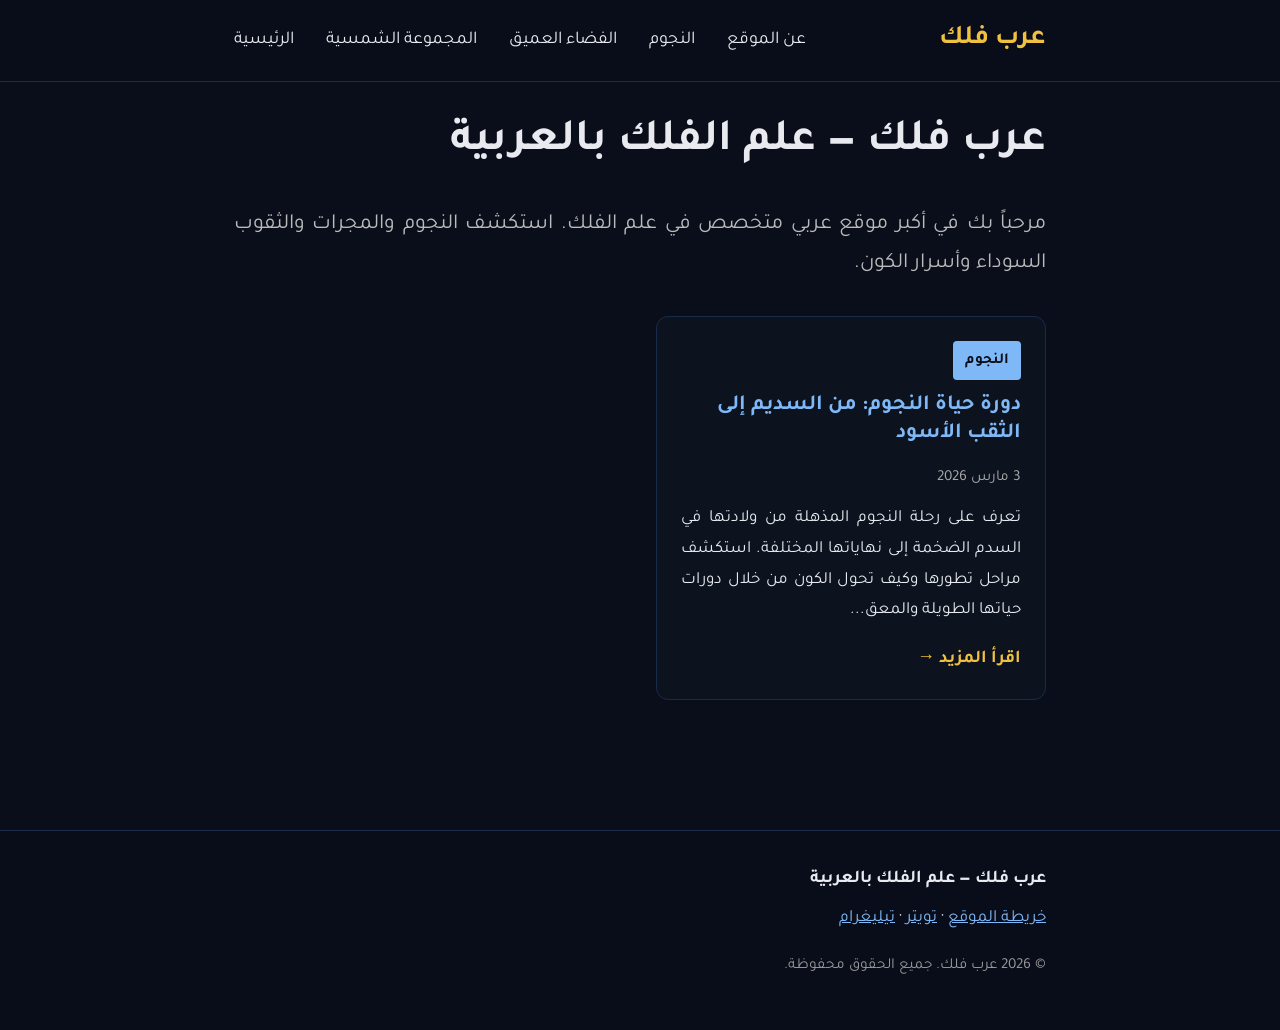
==== index.html @ 2ed132d6 "نشر مقال: دورة حياة النجوم: من السديم إلى الثقب الأسود [2026-03-03] Co-authored-by: Copilot <2235562" ====
<!DOCTYPE html>
<html dir="rtl" lang="ar">
<head>
  <meta charset="UTF-8">
  <meta name="viewport" content="width=device-width, initial-scale=1.0">
  <title>عرب فلك — علم الفلك بالعربية</title>
  <meta name="description" content="موقع عرب فلك — مقالات علمية متخصصة في علم الفلك باللغة العربية. استكشف النجوم والمجرات والثقوب السوداء وأسرار الكون.">
  <meta name="robots" content="index, follow">
  <link rel="canonical" href="https://www.arabfalak.com/">
  
  <!-- Open Graph -->
  <meta property="og:title" content="عرب فلك — علم الفلك بالعربية">
  <meta property="og:description" content="موقع عرب فلك — مقالات علمية متخصصة في علم الفلك باللغة العربية. استكشف النجوم والمجرات والثقوب السوداء وأسرار الكون.">
  <meta property="og:image" content="https://www.arabfalak.com/assets/og-default.jpg">
  <meta property="og:url" content="https://www.arabfalak.com/">
  <meta property="og:type" content="website">
  <meta property="og:locale" content="ar_AR">
  
  <!-- Preload font -->
  <link rel="preconnect" href="https://fonts.googleapis.com">
  <link rel="preconnect" href="https://fonts.gstatic.com" crossorigin>
  <link rel="preload" as="style" href="https://fonts.googleapis.com/css2?family=Tajawal:wght@400;500;700&display=swap">
  <link rel="stylesheet" href="https://fonts.googleapis.com/css2?family=Tajawal:wght@400;500;700&display=swap">
  <link rel="stylesheet" href="/assets/css/style.css">
  
  <!-- JSON-LD -->
  <script type="application/ld+json">
  {
    "@context": "https://schema.org",
    "@type": "WebSite",
    "name": "عرب فلك",
    "url": "https://www.arabfalak.com",
    "description": "موقع عرب فلك — مقالات علمية متخصصة في علم الفلك باللغة العربية. استكشف النجوم والمجرات والثقوب السوداء وأسرار الكون.",
    "potentialAction": {
      "@type": "SearchAction",
      "target": "https://www.arabfalak.com?s={search_term_string}"
    }
  }
  </script>
</head>
<body dir="rtl" lang="ar">
  <header class="site-header">
  <div class="container">
    <a href="/" class="site-logo">عرب فلك</a>
    <nav class="site-nav" aria-label="التنقل الرئيسي">
      <button class="nav-toggle" aria-label="فتح القائمة">&#9776;</button>
      <ul>
        <li><a href="/">الرئيسية</a></li>
        <li><a href="/categories/solar-system/">المجموعة الشمسية</a></li>
        <li><a href="/categories/deep-space/">الفضاء العميق</a></li>
        <li><a href="/categories/stars/">النجوم</a></li>
        <li><a href="/about/">عن الموقع</a></li>
      </ul>
    </nav>
  </div>
</header>
  
  <main>
    <div class="container">
      <h1>عرب فلك — علم الفلك بالعربية</h1>
      <p style="font-size: 1.2em; color: #bbb; margin-bottom: 2rem;">
        مرحباً بك في أكبر موقع عربي متخصص في علم الفلك. استكشف النجوم والمجرات والثقوب السوداء وأسرار الكون.
      </p>
      
      <section class="posts-grid">
            <article class="post-card">
      <span class="post-category">النجوم</span>
      <h3><a href="/posts/life-cycle-of-stars/" style="text-decoration: none; color: inherit;">دورة حياة النجوم: من السديم إلى الثقب الأسود</a></h3>
      <time>3 مارس 2026</time>
      <p class="excerpt">تعرف على رحلة النجوم المذهلة من ولادتها في السدم الضخمة إلى نهاياتها المختلفة. استكشف مراحل تطورها وكيف تحول الكون من خلال دورات حياتها الطويلة والمعق...</p>
      <a href="/posts/life-cycle-of-stars/" class="read-more">اقرأ المزيد →</a>
    </article>

      </section>
      
      
    </div>
  </main>
  
  <footer class="site-footer">
  <div class="container">
    <p class="footer-tagline">عرب فلك — علم الفلك بالعربية</p>
    <p class="footer-links">
      <a href="/sitemap.xml">خريطة الموقع</a> ·
      <a href="https://twitter.com/arabfalak" rel="noopener" target="_blank">تويتر</a> ·
      <a href="https://t.me/arabfalak" rel="noopener" target="_blank">تيليغرام</a>
    </p>
    <p class="footer-copy">&copy; <span id="year"></span> عرب فلك. جميع الحقوق محفوظة.</p>
  </div>
  <script>document.getElementById('year').textContent = new Date().getFullYear();</script>
</footer>
  <script src="/assets/js/main.js" defer></script>
</body>
</html>
---- assets/css/style.css ----
/* === CSS RESET & VARIABLES === */
:root {
  --color-bg: #0a0e1a;
  --color-text: #e8eaf0;
  --color-accent: #7eb8f7;
  --color-accent-gold: #f0c040;
  --color-border: #1a2a4a;
  --color-hover: #9ecef5;
  --max-width: 860px;
  --font-family: 'Tajawal', 'Cairo', 'Segoe UI', Arial, sans-serif;
  --line-height: 1.8;
}

* {
  margin: 0;
  padding: 0;
  box-sizing: border-box;
}

html {
  scroll-behavior: smooth;
}

body {
  background-color: var(--color-bg);
  color: var(--color-text);
  font-family: var(--font-family);
  line-height: var(--line-height);
  font-size: 18px;
}

@media (max-width: 768px) {
  body {
    font-size: 16px;
  }
}

/* === TYPOGRAPHY === */
h1, h2, h3, h4, h5, h6 {
  margin: 1.5em 0 0.75em;
  font-weight: 700;
  line-height: 1.3;
}

h1 {
  font-size: 2.5em;
  margin-top: 0;
}

h2 {
  font-size: 1.8em;
  border-right: 4px solid var(--color-accent-gold);
  padding-right: 1rem;
}

h3 {
  font-size: 1.3em;
}

p {
  margin-bottom: 1.2em;
  text-align: justify;
}

a {
  color: var(--color-accent);
  text-decoration: underline;
  transition: color 0.3s ease;
}

a:hover {
  color: var(--color-hover);
}

strong {
  color: var(--color-accent);
  font-weight: 600;
}

em {
  font-style: italic;
}

/* === LAYOUT === */
.container {
  max-width: var(--max-width);
  margin: 0 auto;
  padding: 0 1.5rem;
}

/* === HEADER === */
.site-header {
  position: sticky;
  top: 0;
  z-index: 1000;
  background: rgba(10, 14, 26, 0.95);
  backdrop-filter: blur(10px);
  border-bottom: 1px solid var(--color-border);
}

.site-header .container {
  display: flex;
  justify-content: space-between;
  align-items: center;
  padding: 1rem 1.5rem;
}

.site-logo {
  font-size: 1.5em;
  font-weight: 700;
  color: var(--color-accent-gold);
  text-decoration: none;
  transition: color 0.3s ease;
}

.site-logo:hover {
  color: var(--color-hover);
}

.site-nav ul {
  display: flex;
  list-style: none;
  gap: 2rem;
  flex-direction: row-reverse;
}

.site-nav a {
  color: var(--color-text);
  text-decoration: none;
  transition: color 0.3s ease;
}

.site-nav a:hover {
  color: var(--color-accent-gold);
}

.nav-toggle {
  display: none;
  background: none;
  border: none;
  color: var(--color-accent-gold);
  font-size: 1.5em;
  cursor: pointer;
}

@media (max-width: 768px) {
  .nav-toggle {
    display: block;
  }
  
  .site-nav {
    position: absolute;
    top: 100%;
    left: 0;
    right: 0;
    background: var(--color-bg);
    border-top: 1px solid var(--color-border);
    display: none;
    flex-direction: column;
  }
  
  .site-nav.active {
    display: flex;
  }
  
  .site-nav ul {
    flex-direction: column;
    gap: 0;
  }
  
  .site-nav li {
    padding: 1rem 1.5rem;
    border-bottom: 1px solid var(--color-border);
  }
  
  .site-header .container {
    flex-wrap: wrap;
  }
}

/* === FOOTER === */
.site-footer {
  background: rgba(10, 14, 26, 0.98);
  border-top: 1px solid var(--color-border);
  margin-top: 3rem;
  padding: 2rem 0;
  text-align: center;
}

.site-footer a {
  color: var(--color-accent);
}

.footer-tagline {
  font-weight: 600;
  margin-bottom: 0.5em;
}

.footer-links {
  margin-bottom: 1em;
  font-size: 0.95em;
}

.footer-copy {
  font-size: 0.85em;
  color: #999;
}

/* === MAIN CONTENT === */
main {
  min-height: calc(100vh - 200px);
  padding: 2rem 0;
}

.post-article {
  margin: 0 auto;
  max-width: var(--max-width);
  padding: 0 1.5rem;
}

/* === HERO PLACEHOLDER === */
.hero-placeholder {
  width: 100%;
  height: 420px;
  background: linear-gradient(135deg, #1a1f3a 0%, #0d1b2a 100%);
  border-radius: 12px;
  display: flex;
  align-items: center;
  justify-content: center;
  margin: 2rem 0;
  position: relative;
  overflow: hidden;
  border: 1px solid var(--color-border);
}

.hero-placeholder::before {
  content: '';
  position: absolute;
  inset: 0;
  animation: starfield 20s linear infinite;
  background-image:
    radial-gradient(2px 2px at 20px 30px, #eee, rgba(255,255,255,0)),
    radial-gradient(2px 2px at 60px 70px, #fff, rgba(255,255,255,0)),
    radial-gradient(1px 1px at 50px 50px, #fff, rgba(255,255,255,0)),
    radial-gradient(1px 1px at 130px 80px, #fff, rgba(255,255,255,0)),
    radial-gradient(2px 2px at 90px 10px, #fff, rgba(255,255,255,0));
  background-repeat: repeat;
  background-size: 200px 200px;
  opacity: 0.5;
}

@keyframes starfield {
  from {
    transform: translateY(0);
  }
  to {
    transform: translateY(-200px);
  }
}

.hero-placeholder-text {
  position: relative;
  z-index: 1;
  color: var(--color-accent);
  font-size: 1.3em;
  font-weight: 600;
  text-align: center;
}

/* === POST HEADER === */
.post-header {
  margin: 2rem 0 1.5rem 0;
}

.post-meta {
  display: flex;
  gap: 1rem;
  align-items: center;
  margin-bottom: 1rem;
  flex-direction: row-reverse;
}

.post-category {
  display: inline-block;
  background: var(--color-accent);
  color: var(--color-bg);
  padding: 0.4em 0.8em;
  border-radius: 4px;
  font-size: 0.85em;
  font-weight: 600;
}

time {
  color: #aaa;
  font-size: 0.95em;
}

.post-excerpt {
  font-size: 1.1em;
  color: #bbb;
  font-style: italic;
  margin-top: 1rem;
}

/* === BREADCRUMB === */
.breadcrumb {
  display: flex;
  gap: 0.5rem;
  flex-direction: row-reverse;
  margin: 1rem 0;
  font-size: 0.9em;
}

.breadcrumb a {
  text-decoration: none;
}

/* === TABLE OF CONTENTS === */
.toc {
  background: rgba(126, 184, 247, 0.05);
  border: 2px solid var(--color-accent-gold);
  border-radius: 8px;
  padding: 1.5rem;
  margin: 2rem 0;
  float: right;
  width: 280px;
  margin-left: 2rem;
}

.toc-title {
  font-size: 1.1em;
  margin-top: 0;
  margin-bottom: 1rem;
  color: var(--color-accent-gold);
}

.toc ol {
  list-style: none;
}

.toc li {
  margin: 0.5rem 0;
}

.toc a {
  color: var(--color-accent);
  text-decoration: none;
  font-size: 0.95em;
}

.toc a:hover {
  color: var(--color-hover);
  text-decoration: underline;
}

.toc a.active {
  color: var(--color-accent-gold);
  font-weight: 600;
}

@media (max-width: 1024px) {
  .toc {
    width: 100%;
    float: none;
    margin-left: 0;
    margin-right: 0;
  }
}

@media (max-width: 768px) {
  .toc {
    display: none;
  }
}

/* === POST CONTENT === */
.post-content {
  clear: both;
}

.post-content section {
  margin-bottom: 2rem;
}

.post-content section + section {
  margin-top: 3rem;
}

/* === TABLES === */
table {
  width: 100%;
  border-collapse: collapse;
  margin: 1.5rem 0;
  background: rgba(126, 184, 247, 0.03);
}

thead {
  background: rgba(126, 184, 247, 0.1);
}

th, td {
  padding: 1rem;
  text-align: right;
  border: 1px solid var(--color-border);
}

th {
  background: var(--color-accent);
  color: var(--color-bg);
  font-weight: 600;
}

tbody tr:nth-child(even) {
  background: rgba(126, 184, 247, 0.02);
}

/* === CALLOUT BOXES === */
.callout-tip,
.callout-fact,
.callout-warning {
  padding: 1.5rem;
  border-radius: 8px;
  margin: 1.5rem 0;
  border-right: 4px solid;
  background: rgba(126, 184, 247, 0.08);
  backdrop-filter: blur(5px);
}

.callout-tip {
  border-right-color: #7eb8f7;
}

.callout-tip::before {
  content: '💡 ';
}

.callout-fact {
  border-right-color: #f0c040;
}

.callout-fact::before {
  content: '⭐ ';
}

.callout-warning {
  border-right-color: #ff6b6b;
}

.callout-warning::before {
  content: '⚠️ ';
}

/* === CODE === */
pre {
  background: #0d0f19;
  border: 1px solid var(--color-border);
  border-radius: 8px;
  padding: 1.5rem;
  overflow-x: auto;
  margin: 1.5rem 0;
}

code {
  font-family: 'Courier New', monospace;
  font-size: 0.9em;
  color: #aed581;
}

pre code {
  color: #e8eaf0;
}

/* === MERMAID === */
.mermaid {
  padding: 1.5rem;
  background: rgba(126, 184, 247, 0.05);
  border: 1px solid var(--color-border);
  border-radius: 8px;
  margin: 1.5rem 0;
  overflow-x: auto;
}

/* === FAQ === */
details {
  margin: 1rem 0;
  padding: 1rem;
  background: rgba(126, 184, 247, 0.02);
  border: 1px solid var(--color-border);
  border-radius: 8px;
  cursor: pointer;
}

summary {
  font-weight: 600;
  color: var(--color-accent);
  cursor: pointer;
  user-select: none;
  padding-right: 1rem;
}

summary:hover {
  color: var(--color-hover);
}

details[open] summary {
  color: var(--color-accent-gold);
  margin-bottom: 1rem;
}

details p {
  margin-bottom: 0.5em;
}

/* === BUTTONS === */
.btn-primary {
  display: inline-block;
  background: var(--color-accent-gold);
  color: var(--color-bg);
  padding: 0.75em 1.5em;
  border-radius: 6px;
  text-decoration: none;
  font-weight: 600;
  transition: transform 0.2s ease;
}

.btn-primary:hover {
  transform: scale(1.05);
  color: var(--color-bg);
}

/* === RELATED POSTS / INTERNAL LINKS === */
.related-posts ul,
.external-sources ul {
  list-style: none;
  padding: 0;
}

.related-posts li,
.external-sources li {
  margin: 0.75rem 0;
  padding: 0.75rem;
  background: rgba(126, 184, 247, 0.02);
  border-radius: 6px;
  border-right: 2px solid var(--color-accent);
  padding-right: 1rem;
}

.related-posts a,
.external-sources a {
  text-decoration: none;
  font-weight: 500;
}

.related-posts a:hover,
.external-sources a:hover {
  text-decoration: underline;
}

/* === GRID FOR HOMEPAGE === */
.posts-grid {
  display: grid;
  grid-template-columns: repeat(auto-fill, minmax(280px, 1fr));
  gap: 2rem;
  margin: 2rem 0;
}

.post-card {
  background: rgba(126, 184, 247, 0.02);
  border: 1px solid var(--color-border);
  border-radius: 12px;
  padding: 1.5rem;
  transition: transform 0.3s ease, border-color 0.3s ease;
  text-decoration: none;
  display: flex;
  flex-direction: column;
}

.post-card:hover {
  transform: translateY(-4px);
  border-color: var(--color-accent);
}

.post-card .post-category {
  align-self: flex-start;
  margin-bottom: 0.75rem;
}

.post-card h3 {
  color: var(--color-accent);
  margin: 0 0 1rem 0;
  font-size: 1.2em;
}

.post-card time {
  display: block;
  margin-bottom: 0.75rem;
  font-size: 0.85em;
}

.post-card .excerpt {
  flex-grow: 1;
  margin-bottom: 1rem;
  font-size: 0.95em;
}

.post-card .read-more {
  color: var(--color-accent-gold);
  font-weight: 600;
  text-decoration: none;
}

.post-card .read-more:hover {
  color: var(--color-hover);
}

/* === PAGINATION === */
.pagination {
  text-align: center;
  margin: 2rem 0;
}

.pagination a,
.pagination span {
  display: inline-block;
  padding: 0.75rem 1rem;
  margin: 0.25rem;
  background: rgba(126, 184, 247, 0.1);
  border: 1px solid var(--color-border);
  border-radius: 6px;
  text-decoration: none;
  color: var(--color-accent);
}

.pagination a:hover {
  background: rgba(126, 184, 247, 0.2);
}

.pagination .current {
  background: var(--color-accent);
  color: var(--color-bg);
  font-weight: 600;
}

/* === 404 PAGE === */
.error-page {
  text-align: center;
  padding: 4rem 2rem;
  min-height: 60vh;
  display: flex;
  flex-direction: column;
  justify-content: center;
  align-items: center;
}

.error-page h1 {
  font-size: 4em;
  color: var(--color-accent-gold);
  margin-bottom: 1rem;
}

.error-page p {
  font-size: 1.2em;
  margin-bottom: 2rem;
}

/* === UTILITIES === */
.text-center {
  text-align: center;
}

.text-right {
  text-align: right;
}

.mt-1 { margin-top: 1rem; }
.mt-2 { margin-top: 2rem; }
.mb-1 { margin-bottom: 1rem; }
.mb-2 { margin-bottom: 2rem; }
.p-1 { padding: 1rem; }
.p-2 { padding: 2rem; }

/* === PRINT STYLES === */
@media print {
  body {
    background: white;
    color: black;
  }
  
  .site-header,
  .site-footer,
  .toc,
  .nav-toggle {
    display: none;
  }
  
  a {
    color: black;
  }
  
  h2 {
    border-right-color: black;
  }
}

/* === RESPONSIVE === */
@media (max-width: 768px) {
  h1 {
    font-size: 1.8em;
  }
  
  h2 {
    font-size: 1.4em;
  }
  
  .posts-grid {
    grid-template-columns: 1fr;
  }
  
  .post-article {
    padding: 0 1rem;
  }
}
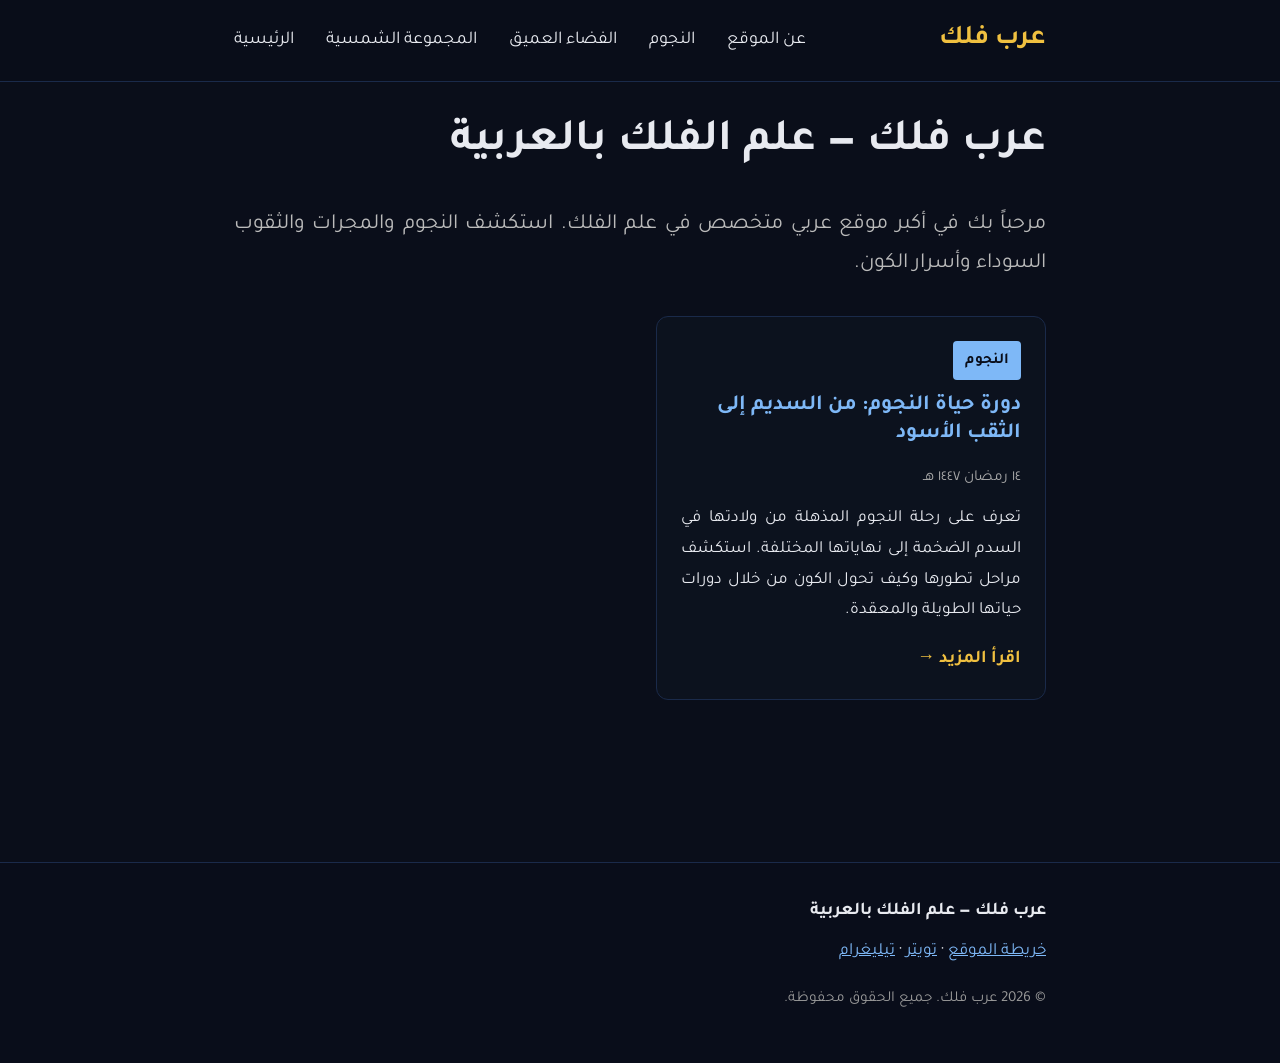
==== commit 1b3248d3: "Add dynamic blog listing with infinite scroll and favicon - Implement infinite scroll pagination loa" ====
--- a/index.html
+++ b/index.html
@@ -7,6 +7,7 @@
   <meta name="description" content="موقع عرب فلك — مقالات علمية متخصصة في علم الفلك باللغة العربية. استكشف النجوم والمجرات والثقوب السوداء وأسرار الكون.">
   <meta name="robots" content="index, follow">
   <link rel="canonical" href="https://www.arabfalak.com/">
+  <link rel="icon" href="/assets/favicon.jpg" type="image/jpeg">
   
   <!-- Open Graph -->
   <meta property="og:title" content="عرب فلك — علم الفلك بالعربية">
@@ -62,15 +63,8 @@
         مرحباً بك في أكبر موقع عربي متخصص في علم الفلك. استكشف النجوم والمجرات والثقوب السوداء وأسرار الكون.
       </p>
       
-      <section class="posts-grid">
-            <article class="post-card">
-      <span class="post-category">النجوم</span>
-      <h3><a href="/posts/life-cycle-of-stars/" style="text-decoration: none; color: inherit;">دورة حياة النجوم: من السديم إلى الثقب الأسود</a></h3>
-      <time>3 مارس 2026</time>
-      <p class="excerpt">تعرف على رحلة النجوم المذهلة من ولادتها في السدم الضخمة إلى نهاياتها المختلفة. استكشف مراحل تطورها وكيف تحول الكون من خلال دورات حياتها الطويلة والمعق...</p>
-      <a href="/posts/life-cycle-of-stars/" class="read-more">اقرأ المزيد →</a>
-    </article>
-
+      <section class="posts-grid" id="posts-container">
+        <!-- Posts will be loaded dynamically via JavaScript -->
       </section>
       
       
@@ -90,5 +84,6 @@
   <script>document.getElementById('year').textContent = new Date().getFullYear();</script>
 </footer>
   <script src="/assets/js/main.js" defer></script>
+  <script src="/assets/js/blog.js" defer></script>
 </body>
 </html>
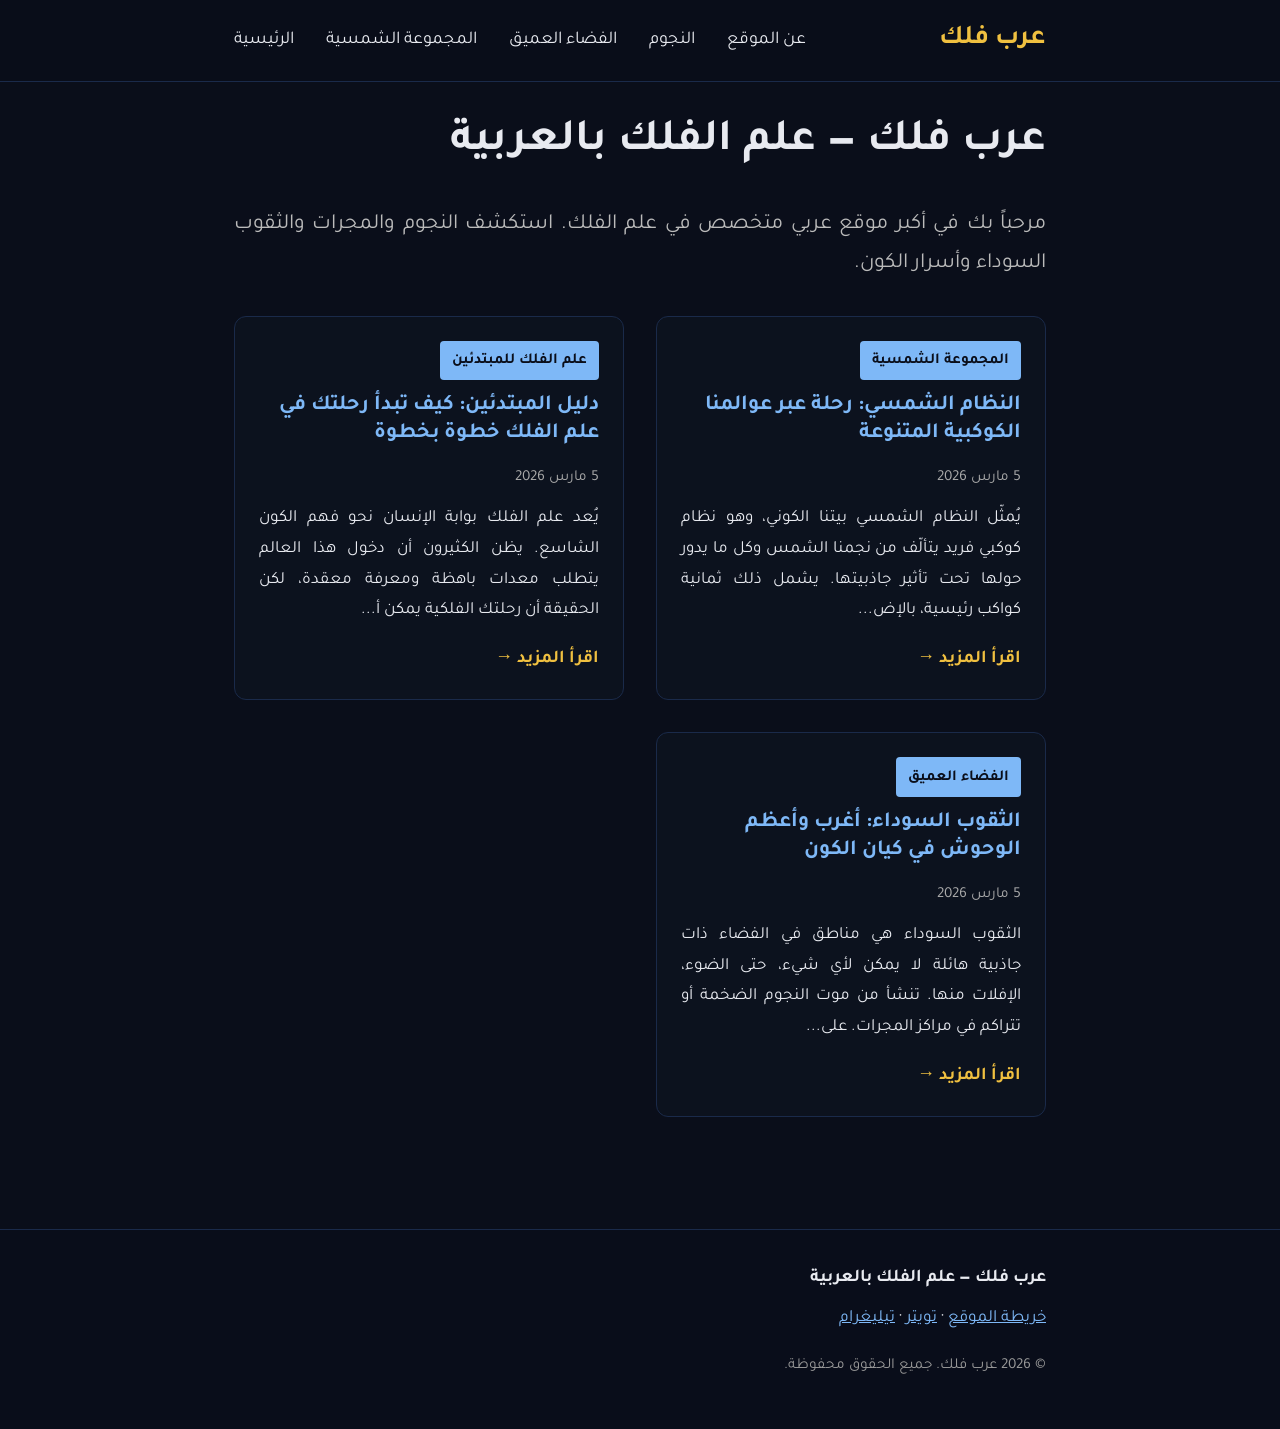
==== commit 3d1cedd7: "Test: Generate first 3 posts from queue Generated posts: 1. ✅ black-holes-comprehensive-guide-arabic" ====
--- a/index.html
+++ b/index.html
@@ -7,7 +7,6 @@
   <meta name="description" content="موقع عرب فلك — مقالات علمية متخصصة في علم الفلك باللغة العربية. استكشف النجوم والمجرات والثقوب السوداء وأسرار الكون.">
   <meta name="robots" content="index, follow">
   <link rel="canonical" href="https://www.arabfalak.com/">
-  <link rel="icon" href="/assets/favicon.jpg" type="image/jpeg">
   
   <!-- Open Graph -->
   <meta property="og:title" content="عرب فلك — علم الفلك بالعربية">
@@ -63,8 +62,29 @@
         مرحباً بك في أكبر موقع عربي متخصص في علم الفلك. استكشف النجوم والمجرات والثقوب السوداء وأسرار الكون.
       </p>
       
-      <section class="posts-grid" id="posts-container">
-        <!-- Posts will be loaded dynamically via JavaScript -->
+      <section class="posts-grid">
+            <article class="post-card">
+      <span class="post-category">المجموعة الشمسية</span>
+      <h3><a href="/the-solar-system-and-planets-comprehensive-guide/" style="text-decoration: none; color: inherit;">النظام الشمسي: رحلة عبر عوالمنا الكوكبية المتنوعة</a></h3>
+      <time>5 مارس 2026</time>
+      <p class="excerpt">يُمثّل النظام الشمسي بيتنا الكوني، وهو نظام كوكبي فريد يتألّف من نجمنا الشمس وكل ما يدور حولها تحت تأثير جاذبيتها. يشمل ذلك ثمانية كواكب رئيسية، بالإض...</p>
+      <a href="/the-solar-system-and-planets-comprehensive-guide/" class="read-more">اقرأ المزيد →</a>
+    </article>
+    <article class="post-card">
+      <span class="post-category">علم الفلك للمبتدئين</span>
+      <h3><a href="/how-to-start-in-astronomy-beginners-guide/" style="text-decoration: none; color: inherit;">دليل المبتدئين: كيف تبدأ رحلتك في علم الفلك خطوة بخطوة</a></h3>
+      <time>5 مارس 2026</time>
+      <p class="excerpt">يُعد علم الفلك بوابة الإنسان نحو فهم الكون الشاسع. يظن الكثيرون أن دخول هذا العالم يتطلب معدات باهظة ومعرفة معقدة، لكن الحقيقة أن رحلتك الفلكية يمكن أ...</p>
+      <a href="/how-to-start-in-astronomy-beginners-guide/" class="read-more">اقرأ المزيد →</a>
+    </article>
+    <article class="post-card">
+      <span class="post-category">الفضاء العميق</span>
+      <h3><a href="/black-holes-comprehensive-guide-arabic/" style="text-decoration: none; color: inherit;">الثقوب السوداء: أغرب وأعظم الوحوش في كيان الكون</a></h3>
+      <time>5 مارس 2026</time>
+      <p class="excerpt">الثقوب السوداء هي مناطق في الفضاء ذات جاذبية هائلة لا يمكن لأي شيء، حتى الضوء، الإفلات منها. تنشأ من موت النجوم الضخمة أو تتراكم في مراكز المجرات. على...</p>
+      <a href="/black-holes-comprehensive-guide-arabic/" class="read-more">اقرأ المزيد →</a>
+    </article>
+
       </section>
       
       
@@ -84,6 +104,5 @@
   <script>document.getElementById('year').textContent = new Date().getFullYear();</script>
 </footer>
   <script src="/assets/js/main.js" defer></script>
-  <script src="/assets/js/blog.js" defer></script>
 </body>
 </html>
